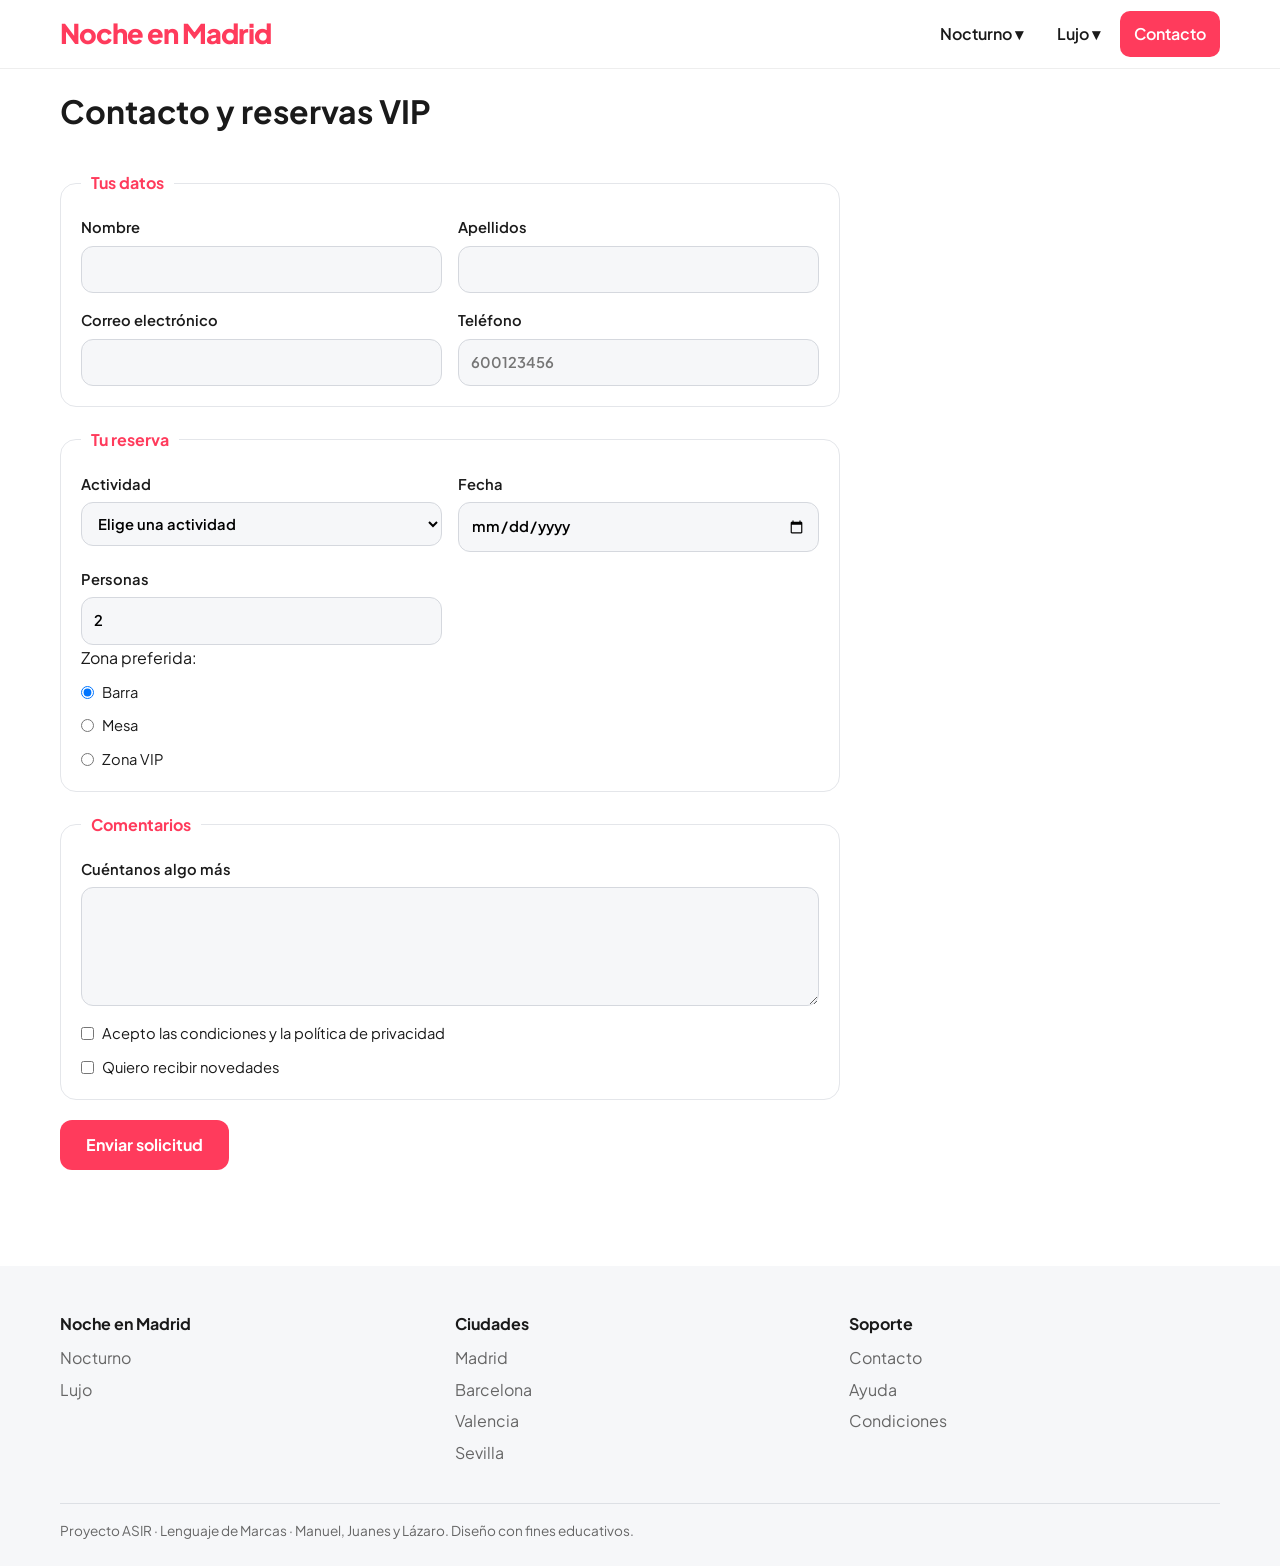
==== contacto.html @ a61d6d26 "Proyecto HTML ASIR" ====
<!DOCTYPE html>
<!--
  ====== IDENTIFICACIÓN DEL APARTADO ======
  Autor / Integrante : Juanes
  Apartado           : Contacto de Contacto y Reservas VIP
  Subapartado        : Contacto HTML5
  Actividad          : Gestión de reservas
  =========================================
-->
<html lang="es">
<head>
  <meta charset="UTF-8">
  <meta name="viewport" content="width=device-width, initial-scale=1">
  <title>Contacto | Noche en Madrid</title>
  <link rel="stylesheet" href="css/styles.css">
</head>
<body>
  <!-- NAVBAR: Flexbox (.navbar .contenedor) + menú desplegable en CSS puro (:hover / :focus-within) -->
  <header class="navbar"><div class="contenedor">
    <a class="logo" href="index.html">Noche en Madrid</a>
    <nav aria-label="Principal"><ul class="menu">
      <li><a href="index.html#nocturno">Nocturno ▾</a><ul class="submenu"><li><a href="eventos/mix-1.html">Taller de mixología clásica</a></li><li><a href="eventos/mix-2.html">Cata de destilados premium</a></li><li><a href="eventos/live-1.html">Cena con jazz en directo</a></li><li><a href="eventos/live-2.html">Noche de rock en directo con cena</a></li></ul></li>
      <li><a href="index.html#lujo">Lujo ▾</a><ul class="submenu"><li><a href="eventos/roof-1.html">Cócteles con vistas a Madrid</a></li><li><a href="eventos/roof-2.html">Atardecer premium con bocados</a></li><li><a href="eventos/cab-1.html">Noche de cabaret y burlesque</a></li><li><a href="eventos/cab-2.html">Club VIP con mesa reservada</a></li></ul></li>

      <li><a class="btn-nav" href="contacto.html">Contacto</a></li>
    </ul></nav>
  </div></header>

  <!--
  ====== IDENTIFICACIÓN DEL APARTADO ======
  Autor / Integrante : Juanes
  Apartado           : Contacto de Contacto y Reservas VIP
  Subapartado        : Contacto HTML5
  Actividad          : Gestión de reservas
  =========================================
-->
  <main class="contenedor">
    <h1>Contacto y reservas VIP</h1>
    <!-- Contacto: fieldset + legend, validación HTML5 (required, email, tel, date) y Grid interno (.campos) -->
    <form action="#" method="post" class="contacto-form">
      <fieldset><legend>Tus datos</legend><div class="campos">
        <label>Nombre<input type="text" name="nombre" required></label>
        <label>Apellidos<input type="text" name="apellidos" required></label>
        <label>Correo electrónico<input type="email" name="email" required></label>
        <label>Teléfono<input type="tel" name="tel" pattern="[0-9]{9}" placeholder="600123456" required></label>
      </div></fieldset>
      <fieldset><legend>Tu reserva</legend><div class="campos">
        <label>Actividad<select name="actividad" required><option value="">Elige una actividad</option><optgroup label="Nocturno"><option>Taller de mixología clásica</option><option>Cata de destilados premium</option><option>Cena con jazz en directo</option><option>Noche de rock en directo con cena</option></optgroup><optgroup label="Lujo"><option>Cócteles con vistas a Madrid</option><option>Atardecer premium con bocados</option><option>Noche de cabaret y burlesque</option><option>Club VIP con mesa reservada</option></optgroup></select></label>
        <label>Fecha<input type="date" name="fecha" required></label>
        <label>Personas<input type="number" name="personas" min="1" max="10" value="2" required></label>
      </div>
      <p>Zona preferida:</p>
      <label class="inline"><input type="radio" name="zona" value="barra" checked> Barra</label>
      <label class="inline"><input type="radio" name="zona" value="mesa"> Mesa</label>
      <label class="inline"><input type="radio" name="zona" value="vip"> Zona VIP</label></fieldset>
      <fieldset><legend>Comentarios</legend>
        <label>Cuéntanos algo más<textarea name="msg" rows="4"></textarea></label>
        <label class="inline"><input type="checkbox" name="condiciones" required> Acepto las condiciones y la política de privacidad</label>
        <label class="inline"><input type="checkbox" name="news"> Quiero recibir novedades</label>
      </fieldset>
      <button class="btn" type="submit">Enviar solicitud</button>
    </form>
  </main>

  <!-- FOOTER: CSS Grid de 3 columnas (.footer-grid); 1 columna en móvil -->
  <footer class="footer"><div class="contenedor">
    <div class="footer-grid">
      <div><h4>Noche en Madrid</h4><ul><li><a href="index.html#nocturno">Nocturno</a></li><li><a href="index.html#lujo">Lujo</a></li></ul></div>
      <div><h4>Ciudades</h4><ul><li>Madrid</li><li>Barcelona</li><li>Valencia</li><li>Sevilla</li></ul></div>
      <div><h4>Soporte</h4><ul><li><a href="contacto.html">Contacto</a></li><li>Ayuda</li><li>Condiciones</li></ul></div>

    </div>
    <p class="creditos">Proyecto ASIR · Lenguaje de Marcas · Manuel, Juanes y Lázaro. Diseño con fines educativos.</p>
  </div></footer>
</body>
</html>
---- css/styles.css ----
/* =====================================================
   Proyecto ASIR · Autor: Juanes
   Solo CSS3 puro (sin JavaScript ni frameworks)
   ===================================================== */
@import url('https://fonts.googleapis.com/css2?family=Plus+Jakarta+Sans:wght@400;600;800&display=swap');

/* Variables: paleta */
:root{--blanco:#FFFFFF;--gris:#F6F7F9;--texto:#1A1A1A;--sec:#666666;--acento:#FF3B5C;--azul:#0070F3;--r:16px;--sombra:0 4px 16px rgba(0,0,0,.08)}
*{box-sizing:border-box;margin:0;padding:0}
body{font-family:'Plus Jakarta Sans',sans-serif;color:var(--texto);background:var(--blanco);line-height:1.6}
img{max-width:100%;display:block}
a{color:inherit;text-decoration:none}
ul{list-style:none}
h1,h2,h3,h4{line-height:1.2;margin-bottom:12px}
.contenedor{width:min(1160px,92%);margin-inline:auto}

/* NAVBAR · FLEXBOX: logo a la izquierda, menú a la derecha */
.navbar{position:sticky;top:0;z-index:50;background:var(--blanco);box-shadow:0 1px 0 #eee}
.navbar .contenedor{display:flex;align-items:center;justify-content:space-between;min-height:68px}
.logo{font-weight:800;font-size:1.7rem;color:var(--acento);letter-spacing:-1px}
.menu{display:flex;align-items:center;gap:6px}
.menu>li{position:relative}
.menu a{display:block;padding:10px 14px;border-radius:10px;font-weight:600;transition:all .3s ease}
.menu a:hover{background:var(--gris);color:var(--acento)}
.menu a.btn-nav{background:var(--acento);color:#fff}
.menu a.btn-nav:hover{background:#e0294a;color:#fff}
/* MENÚ DESPLEGABLE: submenú oculto que aparece con :hover y :focus-within (accesible con teclado) */
.submenu{position:absolute;top:100%;left:0;min-width:270px;background:#fff;border-radius:12px;box-shadow:var(--sombra);padding:8px;opacity:0;visibility:hidden;transform:translateY(8px);transition:all .3s ease}
.menu li:hover>.submenu,.menu li:focus-within>.submenu{opacity:1;visibility:visible;transform:none}

/* ANIMACIONES @keyframes: aparición suave y pulso del badge "Destacado" */
@keyframes fadeInUp{from{opacity:0;transform:translateY(24px)}to{opacity:1;transform:none}}
@keyframes pulso{0%,100%{box-shadow:0 0 0 0 rgba(255,59,92,.5)}50%{box-shadow:0 0 0 10px rgba(255,59,92,0)}}

/* PARALLAX: la imagen queda fija (background-attachment: fixed) mientras el contenido se desplaza */
.parallax{min-height:75vh;display:flex;align-items:center;color:#fff;
  background-image:linear-gradient(rgba(0,0,0,.55),rgba(0,0,0,.55)),url('https://images.unsplash.com/photo-1514362545857-3bc16c4c7d1b?auto=format&fit=crop&w=1600&q=80');
  background-attachment:fixed;background-position:center;background-size:cover;background-color:#222}
.parallax h1{font-size:clamp(2rem,6vw,3.8rem);font-weight:800;animation:fadeInUp .9s ease both}
.parallax p{font-size:1.15rem;margin-bottom:24px;max-width:520px}

/* Botones y badges */
.btn{display:inline-block;background:var(--acento);color:#fff;padding:12px 26px;border:0;border-radius:12px;font:inherit;font-weight:700;cursor:pointer;transition:all .3s ease}
.btn:hover{background:#e0294a;transform:translateY(-3px);box-shadow:0 8px 18px rgba(255,59,92,.35)}
.badge{display:inline-block;padding:4px 12px;border-radius:999px;background:var(--acento);color:#fff;font-size:.78rem;font-weight:700}
.badge.azul{background:var(--azul)}
.destacado{animation:pulso 2s infinite}

/* PORTADA · CSS GRID: tarjetas de 2 columnas por subapartado */
.bloque{padding:48px 0 8px}
.bloque h2{font-size:2rem}
.bloque h3{margin:28px 0 16px;color:var(--sec)}
.grid{display:grid;grid-template-columns:repeat(2,1fr);gap:24px}
.card{background:#fff;border-radius:var(--r);box-shadow:var(--sombra);overflow:hidden;transition:all .3s ease}
.card:hover{transform:translateY(-5px);box-shadow:0 14px 30px rgba(0,0,0,.14)}
.card img{width:100%;height:210px;object-fit:cover;background:var(--gris)}
.card-body{padding:18px}
.card-body p{color:var(--sec)}

/* PÁGINAS DE EVENTO · GRID 2 columnas: contenido + tarjeta lateral sticky */
.migas{display:flex;flex-wrap:wrap;gap:8px;padding:20px 0;font-size:.9rem;color:var(--sec)}
.migas li+li::before{content:">";margin-right:8px}
.migas a:hover{color:var(--acento)}
.detalle{display:grid;grid-template-columns:2fr 1fr;gap:32px;align-items:start;padding-bottom:48px}
.contenido section{margin-top:32px}
.contenido h1{font-size:2.2rem;margin-top:16px}
.lead{color:var(--sec);font-size:1.1rem}
/* CARRUSEL CSS PURO: Flexbox + scroll horizontal con scroll-snap */
.carrusel{display:flex;gap:12px;overflow-x:auto;scroll-snap-type:x mandatory;border-radius:var(--r);margin-bottom:8px}
.carrusel img{flex:0 0 100%;height:420px;object-fit:cover;scroll-snap-align:center;background:var(--gris)}
.pista{font-size:.85rem;color:var(--sec);margin-bottom:12px}
.disfrutar{display:grid;grid-template-columns:repeat(2,1fr);gap:12px}
.disfrutar li{background:var(--gris);padding:14px;border-radius:12px;transition:all .3s ease}
.disfrutar li:hover{transform:translateY(-3px);box-shadow:var(--sombra)}
.info{display:grid;grid-template-columns:repeat(2,1fr);gap:12px}
.info div{background:var(--gris);padding:14px;border-radius:12px}
.mapa iframe{width:100%;height:350px;border:0;border-radius:var(--r);margin-top:12px}
.resumen{position:sticky;top:90px;background:#fff;border-radius:var(--r);box-shadow:var(--sombra);padding:24px}
.resumen .btn{display:block;text-align:center;margin-top:16px}
.precio{font-size:2rem;font-weight:800}
.nota{color:var(--sec);font-size:.85rem}

/* Contacto */
.contacto-form{padding:16px 0 48px;max-width:780px}
.contacto-form h1,main>h1{margin:24px 0}
fieldset{border:1px solid #e4e6ea;border-radius:var(--r);padding:20px;margin-bottom:20px}
legend{padding:0 10px;font-weight:700;color:var(--acento)}
.campos{display:grid;grid-template-columns:repeat(2,1fr);gap:16px}
label{display:block;font-weight:600;font-size:.92rem}
input,select,textarea{width:100%;margin-top:6px;padding:11px 12px;border:1px solid #d5d8de;border-radius:12px;font:inherit;background:var(--gris);transition:all .3s ease}
input:focus,select:focus,textarea:focus{outline:2px solid var(--azul);background:#fff}
label.inline{display:flex;align-items:center;gap:8px;margin-top:10px;font-weight:400}
label.inline input{width:auto;margin:0}

/* FOOTER · GRID de 4 columnas */
.footer{background:var(--gris);padding:48px 0 24px;margin-top:48px}
.footer-grid{display:grid;grid-template-columns:repeat(3,1fr);gap:24px}
.footer h4{margin-bottom:12px}
.footer li{color:var(--sec);margin-bottom:6px}
.footer a:hover{color:var(--acento)}
.creditos{margin-top:32px;padding-top:16px;border-top:1px solid #dde0e5;color:var(--sec);font-size:.85rem}

/* MEDIA QUERIES · TABLET (≤992px): detalle y footer se reorganizan */
@media (max-width:992px){
  .detalle{grid-template-columns:1fr}
  .resumen{position:static}
  .footer-grid{grid-template-columns:repeat(3,1fr)}
  .carrusel img{height:340px}
}
/* MEDIA QUERIES · MÓVIL (≤600px): todo a 1 columna, menú vertical y mapas más bajos */
@media (max-width:600px){
  .navbar .contenedor{flex-direction:column;padding:10px 0}
  .menu{flex-wrap:wrap;justify-content:center}
  .submenu{display:none}               /* en móvil se navega desde las tarjetas */
  .grid,.disfrutar,.info,.campos,.footer-grid{grid-template-columns:1fr}
  .parallax{background-attachment:scroll} /* el parallax fijo falla en móviles */
  .carrusel img{height:240px}
  .mapa iframe{height:260px}
}
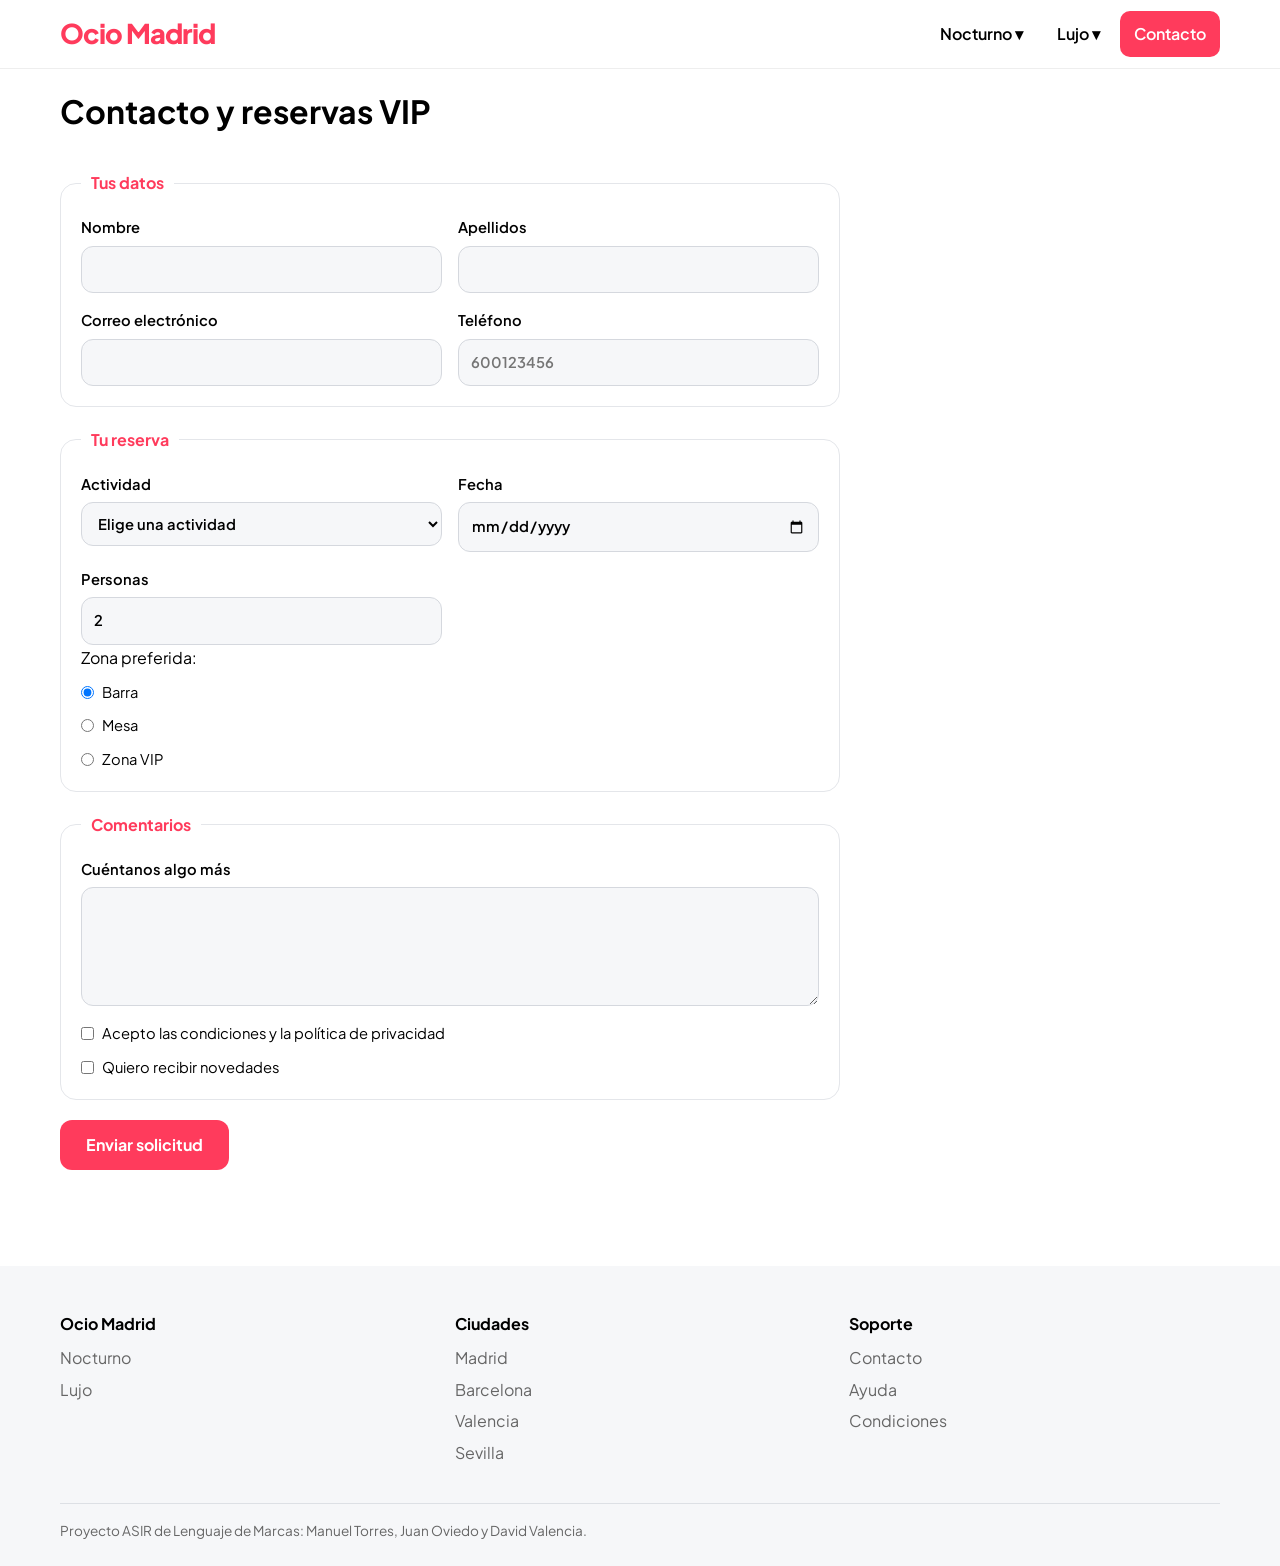
==== commit 96a14a1b: "Correcciones" ====
--- a/contacto.html
+++ b/contacto.html
@@ -1,42 +1,27 @@
+<!-- Este es el formulario de contacto con sus respectivas validaciones para la tarea -->
 <!DOCTYPE html>
-<!--
-  ====== IDENTIFICACIÓN DEL APARTADO ======
-  Autor / Integrante : Juanes
-  Apartado           : Contacto de Contacto y Reservas VIP
-  Subapartado        : Contacto HTML5
-  Actividad          : Gestión de reservas
-  =========================================
--->
 <html lang="es">
 <head>
   <meta charset="UTF-8">
   <meta name="viewport" content="width=device-width, initial-scale=1">
-  <title>Contacto | Noche en Madrid</title>
+  <title>Contacto | Ocio Madrid</title>
   <link rel="stylesheet" href="css/styles.css">
 </head>
 <body>
-  <!-- NAVBAR: Flexbox (.navbar .contenedor) + menú desplegable en CSS puro (:hover / :focus-within) -->
+  <!-- NAVBAR con hover y lo solicitado -->
   <header class="navbar"><div class="contenedor">
-    <a class="logo" href="index.html">Noche en Madrid</a>
+    <a class="logo" href="index.html">Ocio Madrid</a>
     <nav aria-label="Principal"><ul class="menu">
-      <li><a href="index.html#nocturno">Nocturno ▾</a><ul class="submenu"><li><a href="eventos/mix-1.html">Taller de mixología clásica</a></li><li><a href="eventos/mix-2.html">Cata de destilados premium</a></li><li><a href="eventos/live-1.html">Cena con jazz en directo</a></li><li><a href="eventos/live-2.html">Noche de rock en directo con cena</a></li></ul></li>
+      <li><a href="index.html#nocturno">Nocturno ▾</a><ul class="submenu"><li><a href="eventos/mix-1.html">Taller de 3 cócteles + 1 cóctel en Museo Chicote</a></li><li><a href="eventos/mix-2.html">Cata de destilados premium</a></li><li><a href="eventos/live-1.html">Cena con jazz en directo</a></li><li><a href="eventos/live-2.html">Noche de rock en directo con cena</a></li></ul></li>
       <li><a href="index.html#lujo">Lujo ▾</a><ul class="submenu"><li><a href="eventos/roof-1.html">Cócteles con vistas a Madrid</a></li><li><a href="eventos/roof-2.html">Atardecer premium con bocados</a></li><li><a href="eventos/cab-1.html">Noche de cabaret y burlesque</a></li><li><a href="eventos/cab-2.html">Club VIP con mesa reservada</a></li></ul></li>
 
       <li><a class="btn-nav" href="contacto.html">Contacto</a></li>
     </ul></nav>
   </div></header>
 
-  <!--
-  ====== IDENTIFICACIÓN DEL APARTADO ======
-  Autor / Integrante : Juanes
-  Apartado           : Contacto de Contacto y Reservas VIP
-  Subapartado        : Contacto HTML5
-  Actividad          : Gestión de reservas
-  =========================================
--->
   <main class="contenedor">
     <h1>Contacto y reservas VIP</h1>
-    <!-- Contacto: fieldset + legend, validación HTML5 (required, email, tel, date) y Grid interno (.campos) -->
+    <!-- Aqui es la solicitud de la información del formulario. No hace nada, no envia a ningun lugar, pero valida que esten los campos correctamente completados -->
     <form action="#" method="post" class="contacto-form">
       <fieldset><legend>Tus datos</legend><div class="campos">
         <label>Nombre<input type="text" name="nombre" required></label>
@@ -45,7 +30,7 @@
         <label>Teléfono<input type="tel" name="tel" pattern="[0-9]{9}" placeholder="600123456" required></label>
       </div></fieldset>
       <fieldset><legend>Tu reserva</legend><div class="campos">
-        <label>Actividad<select name="actividad" required><option value="">Elige una actividad</option><optgroup label="Nocturno"><option>Taller de mixología clásica</option><option>Cata de destilados premium</option><option>Cena con jazz en directo</option><option>Noche de rock en directo con cena</option></optgroup><optgroup label="Lujo"><option>Cócteles con vistas a Madrid</option><option>Atardecer premium con bocados</option><option>Noche de cabaret y burlesque</option><option>Club VIP con mesa reservada</option></optgroup></select></label>
+        <label>Actividad<select name="actividad" required><option value="">Elige una actividad</option><optgroup label="Nocturno"><option>Taller de 3 cócteles + 1 cóctel en Museo Chicote</option><option>Cata de destilados premium</option><option>Cena con jazz en directo</option><option>Noche de rock en directo con cena</option></optgroup><optgroup label="Lujo"><option>Cócteles con vistas a Madrid</option><option>Atardecer premium con bocados</option><option>Noche de cabaret y burlesque</option><option>Club VIP con mesa reservada</option></optgroup></select></label>
         <label>Fecha<input type="date" name="fecha" required></label>
         <label>Personas<input type="number" name="personas" min="1" max="10" value="2" required></label>
       </div>
@@ -62,15 +47,15 @@
     </form>
   </main>
 
-  <!-- FOOTER: CSS Grid de 3 columnas (.footer-grid); 1 columna en móvil -->
+  <!-- FOOTER igual que en el resto de páginas -->
   <footer class="footer"><div class="contenedor">
     <div class="footer-grid">
-      <div><h4>Noche en Madrid</h4><ul><li><a href="index.html#nocturno">Nocturno</a></li><li><a href="index.html#lujo">Lujo</a></li></ul></div>
+      <div><h4>Ocio Madrid</h4><ul><li><a href="index.html#nocturno">Nocturno</a></li><li><a href="index.html#lujo">Lujo</a></li></ul></div>
       <div><h4>Ciudades</h4><ul><li>Madrid</li><li>Barcelona</li><li>Valencia</li><li>Sevilla</li></ul></div>
       <div><h4>Soporte</h4><ul><li><a href="contacto.html">Contacto</a></li><li>Ayuda</li><li>Condiciones</li></ul></div>
 
     </div>
-    <p class="creditos">Proyecto ASIR · Lenguaje de Marcas · Manuel, Juanes y Lázaro. Diseño con fines educativos.</p>
+    <p class="creditos">Proyecto ASIR de Lenguaje de Marcas: Manuel Torres, Juan Oviedo y David Valencia.</p>
   </div></footer>
 </body>
-</html>
+</html>
--- a/css/styles.css
+++ b/css/styles.css
@@ -1,119 +1,557 @@
-/* =====================================================
-   Proyecto ASIR · Autor: Juanes
-   Solo CSS3 puro (sin JavaScript ni frameworks)
-   ===================================================== */
 @import url('https://fonts.googleapis.com/css2?family=Plus+Jakarta+Sans:wght@400;600;800&display=swap');
 
-/* Variables: paleta */
-:root{--blanco:#FFFFFF;--gris:#F6F7F9;--texto:#1A1A1A;--sec:#666666;--acento:#FF3B5C;--azul:#0070F3;--r:16px;--sombra:0 4px 16px rgba(0,0,0,.08)}
-*{box-sizing:border-box;margin:0;padding:0}
-body{font-family:'Plus Jakarta Sans',sans-serif;color:var(--texto);background:var(--blanco);line-height:1.6}
-img{max-width:100%;display:block}
-a{color:inherit;text-decoration:none}
-ul{list-style:none}
-h1,h2,h3,h4{line-height:1.2;margin-bottom:12px}
-.contenedor{width:min(1160px,92%);margin-inline:auto}
-
-/* NAVBAR · FLEXBOX: logo a la izquierda, menú a la derecha */
-.navbar{position:sticky;top:0;z-index:50;background:var(--blanco);box-shadow:0 1px 0 #eee}
-.navbar .contenedor{display:flex;align-items:center;justify-content:space-between;min-height:68px}
-.logo{font-weight:800;font-size:1.7rem;color:var(--acento);letter-spacing:-1px}
-.menu{display:flex;align-items:center;gap:6px}
-.menu>li{position:relative}
-.menu a{display:block;padding:10px 14px;border-radius:10px;font-weight:600;transition:all .3s ease}
-.menu a:hover{background:var(--gris);color:var(--acento)}
-.menu a.btn-nav{background:var(--acento);color:#fff}
-.menu a.btn-nav:hover{background:#e0294a;color:#fff}
-/* MENÚ DESPLEGABLE: submenú oculto que aparece con :hover y :focus-within (accesible con teclado) */
-.submenu{position:absolute;top:100%;left:0;min-width:270px;background:#fff;border-radius:12px;box-shadow:var(--sombra);padding:8px;opacity:0;visibility:hidden;transform:translateY(8px);transition:all .3s ease}
-.menu li:hover>.submenu,.menu li:focus-within>.submenu{opacity:1;visibility:visible;transform:none}
-
-/* ANIMACIONES @keyframes: aparición suave y pulso del badge "Destacado" */
-@keyframes fadeInUp{from{opacity:0;transform:translateY(24px)}to{opacity:1;transform:none}}
-@keyframes pulso{0%,100%{box-shadow:0 0 0 0 rgba(255,59,92,.5)}50%{box-shadow:0 0 0 10px rgba(255,59,92,0)}}
-
-/* PARALLAX: la imagen queda fija (background-attachment: fixed) mientras el contenido se desplaza */
-.parallax{min-height:75vh;display:flex;align-items:center;color:#fff;
-  background-image:linear-gradient(rgba(0,0,0,.55),rgba(0,0,0,.55)),url('https://images.unsplash.com/photo-1514362545857-3bc16c4c7d1b?auto=format&fit=crop&w=1600&q=80');
-  background-attachment:fixed;background-position:center;background-size:cover;background-color:#222}
-.parallax h1{font-size:clamp(2rem,6vw,3.8rem);font-weight:800;animation:fadeInUp .9s ease both}
-.parallax p{font-size:1.15rem;margin-bottom:24px;max-width:520px}
+/* Variables de la paleta de colores */
+:root {
+  --blanco: #FFFFFF;
+  --gris: #F6F7F9;
+  --texto: #000000;
+  --sec: #666666;
+  --acento: #FF3B5C;
+  --azul: #0070F3;
+  --r: 16px;
+  --sombra: 0 4px 16px rgba(0, 0, 0, .08)
+}
+
+* {
+  box-sizing: border-box;
+  margin: 0;
+  padding: 0
+}
+
+body {
+  font-family: 'Plus Jakarta Sans', sans-serif;
+  color: var(--texto);
+  background: var(--blanco);
+  line-height: 1.6
+}
+
+img {
+  max-width: 100%;
+  display: block
+}
+
+a {
+  color: inherit;
+  text-decoration: none
+}
+
+ul {
+  list-style: none
+}
+
+h1,
+h2,
+h3,
+h4 {
+  line-height: 1.2;
+  margin-bottom: 12px
+}
+
+.contenedor {
+  width: min(1160px, 92%);
+  margin-inline: auto
+}
+
+/* NAVBAR y FLEXBOX: Logo a la izquierda, menú a la derecha */
+.navbar {
+  position: sticky;
+  top: 0;
+  z-index: 50;
+  background: var(--blanco);
+  box-shadow: 0 1px 0 #eee
+}
+
+.navbar .contenedor {
+  display: flex;
+  align-items: center;
+  justify-content: space-between;
+  min-height: 68px
+}
+
+.logo {
+  font-weight: 800;
+  font-size: 1.7rem;
+  color: var(--acento);
+  letter-spacing: -1px
+}
+
+.menu {
+  display: flex;
+  align-items: center;
+  gap: 6px
+}
+
+.menu>li {
+  position: relative
+}
+
+.menu a {
+  display: block;
+  padding: 10px 14px;
+  border-radius: 10px;
+  font-weight: 600;
+  transition: all .3s ease
+}
+
+.menu a:hover {
+  background: var(--gris);
+  color: var(--acento)
+}
+
+.menu a.btn-nav {
+  background: var(--acento);
+  color: #fff
+}
+
+.menu a.btn-nav:hover {
+  background: #e0294a;
+  color: #fff
+}
+
+/* MENÚ DESPLEGABLE con submenú oculto y hover */
+.submenu {
+  position: absolute;
+  top: 100%;
+  left: 0;
+  min-width: 270px;
+  background: #fff;
+  border-radius: 12px;
+  box-shadow: var(--sombra);
+  padding: 8px;
+  opacity: 0;
+  visibility: hidden;
+  transform: translateY(8px);
+  transition: all .3s ease
+}
+
+.menu li:hover>.submenu,
+.menu li:focus-within>.submenu {
+  opacity: 1;
+  visibility: visible;
+  transform: none
+}
+
+/* ANIMACIONES @keyframes*/
+@keyframes fadeInUp {
+  from {
+    opacity: 0;
+    transform: translateY(24px)
+  }
+
+  to {
+    opacity: 1;
+    transform: none
+  }
+}
+
+@keyframes pulso {
+
+  0%,
+  100% {
+    box-shadow: 0 0 0 0 rgba(255, 59, 92, .5)
+  }
+
+  50% {
+    box-shadow: 0 0 0 10px rgba(255, 59, 92, 0)
+  }
+}
+
+/* PARALLAX que es que la imagen queda fija en el background mientras el contenido se desplaza */
+.parallax {
+  min-height: 75vh;
+  display: flex;
+  align-items: center;
+  color: #fff;
+  background-image: linear-gradient(rgba(0, 0, 0, .55), rgba(0, 0, 0, .55)), url('https://images.unsplash.com/photo-1514362545857-3bc16c4c7d1b?auto=format&fit=crop&w=1600&q=80');
+  background-attachment: fixed;
+  background-position: center;
+  background-size: cover;
+  background-color: #222
+}
+
+.parallax h1 {
+  font-size: clamp(2rem, 6vw, 3.8rem);
+  font-weight: 800;
+  animation: fadeInUp .9s ease both
+}
+
+.parallax p {
+  font-size: 1.15rem;
+  margin-bottom: 24px;
+  max-width: 520px
+}
 
 /* Botones y badges */
-.btn{display:inline-block;background:var(--acento);color:#fff;padding:12px 26px;border:0;border-radius:12px;font:inherit;font-weight:700;cursor:pointer;transition:all .3s ease}
-.btn:hover{background:#e0294a;transform:translateY(-3px);box-shadow:0 8px 18px rgba(255,59,92,.35)}
-.badge{display:inline-block;padding:4px 12px;border-radius:999px;background:var(--acento);color:#fff;font-size:.78rem;font-weight:700}
-.badge.azul{background:var(--azul)}
-.destacado{animation:pulso 2s infinite}
-
-/* PORTADA · CSS GRID: tarjetas de 2 columnas por subapartado */
-.bloque{padding:48px 0 8px}
-.bloque h2{font-size:2rem}
-.bloque h3{margin:28px 0 16px;color:var(--sec)}
-.grid{display:grid;grid-template-columns:repeat(2,1fr);gap:24px}
-.card{background:#fff;border-radius:var(--r);box-shadow:var(--sombra);overflow:hidden;transition:all .3s ease}
-.card:hover{transform:translateY(-5px);box-shadow:0 14px 30px rgba(0,0,0,.14)}
-.card img{width:100%;height:210px;object-fit:cover;background:var(--gris)}
-.card-body{padding:18px}
-.card-body p{color:var(--sec)}
-
-/* PÁGINAS DE EVENTO · GRID 2 columnas: contenido + tarjeta lateral sticky */
-.migas{display:flex;flex-wrap:wrap;gap:8px;padding:20px 0;font-size:.9rem;color:var(--sec)}
-.migas li+li::before{content:">";margin-right:8px}
-.migas a:hover{color:var(--acento)}
-.detalle{display:grid;grid-template-columns:2fr 1fr;gap:32px;align-items:start;padding-bottom:48px}
-.contenido section{margin-top:32px}
-.contenido h1{font-size:2.2rem;margin-top:16px}
-.lead{color:var(--sec);font-size:1.1rem}
-/* CARRUSEL CSS PURO: Flexbox + scroll horizontal con scroll-snap */
-.carrusel{display:flex;gap:12px;overflow-x:auto;scroll-snap-type:x mandatory;border-radius:var(--r);margin-bottom:8px}
-.carrusel img{flex:0 0 100%;height:420px;object-fit:cover;scroll-snap-align:center;background:var(--gris)}
-.pista{font-size:.85rem;color:var(--sec);margin-bottom:12px}
-.disfrutar{display:grid;grid-template-columns:repeat(2,1fr);gap:12px}
-.disfrutar li{background:var(--gris);padding:14px;border-radius:12px;transition:all .3s ease}
-.disfrutar li:hover{transform:translateY(-3px);box-shadow:var(--sombra)}
-.info{display:grid;grid-template-columns:repeat(2,1fr);gap:12px}
-.info div{background:var(--gris);padding:14px;border-radius:12px}
-.mapa iframe{width:100%;height:350px;border:0;border-radius:var(--r);margin-top:12px}
-.resumen{position:sticky;top:90px;background:#fff;border-radius:var(--r);box-shadow:var(--sombra);padding:24px}
-.resumen .btn{display:block;text-align:center;margin-top:16px}
-.precio{font-size:2rem;font-weight:800}
-.nota{color:var(--sec);font-size:.85rem}
+.btn {
+  display: inline-block;
+  background: var(--acento);
+  color: #fff;
+  padding: 12px 26px;
+  border: 0;
+  border-radius: 12px;
+  font: inherit;
+  font-weight: 700;
+  cursor: pointer;
+  transition: all .3s ease
+}
+
+.btn:hover {
+  background: #e0294a;
+  transform: translateY(-3px);
+  box-shadow: 0 8px 18px rgba(255, 59, 92, .35)
+}
+
+.badge {
+  display: inline-block;
+  padding: 4px 12px;
+  border-radius: 999px;
+  background: var(--acento);
+  color: #fff;
+  font-size: .78rem;
+  font-weight: 700
+}
+
+.badge.azul {
+  background: var(--azul)
+}
+
+.destacado {
+  animation: pulso 2s infinite
+}
+
+/* PORTADA */
+.bloque {
+  padding: 48px 0 8px
+}
+
+.bloque h2 {
+  font-size: 2rem
+}
+
+.bloque h3 {
+  margin: 28px 0 16px;
+  color: var(--sec)
+}
+
+.grid {
+  display: grid;
+  grid-template-columns: repeat(2, 1fr);
+  gap: 24px
+}
+
+.card {
+  background: #fff;
+  border-radius: var(--r);
+  box-shadow: var(--sombra);
+  overflow: hidden;
+  transition: all .3s ease
+}
+
+.card:hover {
+  transform: translateY(-5px);
+  box-shadow: 0 14px 30px rgba(0, 0, 0, .14)
+}
+
+.card img {
+  width: 100%;
+  height: 210px;
+  object-fit: cover;
+  background: var(--gris)
+}
+
+.card-body {
+  padding: 18px
+}
+
+.card-body p {
+  color: var(--sec)
+}
+
+/* PÁGINAS DE EVENTO */
+.migas {
+  display: flex;
+  flex-wrap: wrap;
+  gap: 8px;
+  padding: 20px 0;
+  font-size: .9rem;
+  color: var(--sec)
+}
+
+.migas li+li::before {
+  content: ">";
+  margin-right: 8px
+}
+
+.migas a:hover {
+  color: var(--acento)
+}
+
+.detalle {
+  display: grid;
+  grid-template-columns: 2fr 1fr;
+  gap: 32px;
+  align-items: start;
+  padding-bottom: 48px
+}
+
+.contenido section {
+  margin-top: 32px
+}
+
+.contenido h1 {
+  font-size: 2.2rem;
+  margin-top: 16px
+}
+
+.lead {
+  color: var(--sec);
+  font-size: 1.1rem
+}
+
+/* CARRUSEL con CSS Flexbox y scroll horizontal con scroll snap */
+.carrusel {
+  display: flex;
+  gap: 12px;
+  overflow-x: auto;
+  scroll-snap-type: x mandatory;
+  border-radius: var(--r);
+  margin-bottom: 8px
+}
+
+.carrusel img {
+  flex: 0 0 100%;
+  height: 420px;
+  object-fit: cover;
+  scroll-snap-align: center;
+  background: var(--gris)
+}
+
+.pista {
+  font-size: .85rem;
+  color: var(--sec);
+  margin-bottom: 12px
+}
+
+.disfrutar {
+  display: grid;
+  grid-template-columns: repeat(2, 1fr);
+  gap: 12px
+}
+
+.disfrutar li {
+  background: var(--gris);
+  padding: 14px;
+  border-radius: 12px;
+  transition: all .3s ease
+}
+
+.disfrutar li:hover {
+  transform: translateY(-3px);
+  box-shadow: var(--sombra)
+}
+
+.info {
+  display: grid;
+  grid-template-columns: repeat(2, 1fr);
+  gap: 12px
+}
+
+.info div {
+  background: var(--gris);
+  padding: 14px;
+  border-radius: 12px
+}
+
+.mapa iframe {
+  width: 100%;
+  height: 350px;
+  border: 0;
+  border-radius: var(--r);
+  margin-top: 12px
+}
+
+.resumen {
+  position: sticky;
+  top: 90px;
+  background: #fff;
+  border-radius: var(--r);
+  box-shadow: var(--sombra);
+  padding: 24px
+}
+
+.resumen .btn {
+  display: block;
+  text-align: center;
+  margin-top: 16px
+}
+
+.precio {
+  font-size: 2rem;
+  font-weight: 800
+}
+
+.nota {
+  color: var(--sec);
+  font-size: .85rem
+}
 
 /* Contacto */
-.contacto-form{padding:16px 0 48px;max-width:780px}
-.contacto-form h1,main>h1{margin:24px 0}
-fieldset{border:1px solid #e4e6ea;border-radius:var(--r);padding:20px;margin-bottom:20px}
-legend{padding:0 10px;font-weight:700;color:var(--acento)}
-.campos{display:grid;grid-template-columns:repeat(2,1fr);gap:16px}
-label{display:block;font-weight:600;font-size:.92rem}
-input,select,textarea{width:100%;margin-top:6px;padding:11px 12px;border:1px solid #d5d8de;border-radius:12px;font:inherit;background:var(--gris);transition:all .3s ease}
-input:focus,select:focus,textarea:focus{outline:2px solid var(--azul);background:#fff}
-label.inline{display:flex;align-items:center;gap:8px;margin-top:10px;font-weight:400}
-label.inline input{width:auto;margin:0}
-
-/* FOOTER · GRID de 4 columnas */
-.footer{background:var(--gris);padding:48px 0 24px;margin-top:48px}
-.footer-grid{display:grid;grid-template-columns:repeat(3,1fr);gap:24px}
-.footer h4{margin-bottom:12px}
-.footer li{color:var(--sec);margin-bottom:6px}
-.footer a:hover{color:var(--acento)}
-.creditos{margin-top:32px;padding-top:16px;border-top:1px solid #dde0e5;color:var(--sec);font-size:.85rem}
-
-/* MEDIA QUERIES · TABLET (≤992px): detalle y footer se reorganizan */
-@media (max-width:992px){
-  .detalle{grid-template-columns:1fr}
-  .resumen{position:static}
-  .footer-grid{grid-template-columns:repeat(3,1fr)}
-  .carrusel img{height:340px}
-}
-/* MEDIA QUERIES · MÓVIL (≤600px): todo a 1 columna, menú vertical y mapas más bajos */
-@media (max-width:600px){
-  .navbar .contenedor{flex-direction:column;padding:10px 0}
-  .menu{flex-wrap:wrap;justify-content:center}
-  .submenu{display:none}               /* en móvil se navega desde las tarjetas */
-  .grid,.disfrutar,.info,.campos,.footer-grid{grid-template-columns:1fr}
-  .parallax{background-attachment:scroll} /* el parallax fijo falla en móviles */
-  .carrusel img{height:240px}
-  .mapa iframe{height:260px}
-}
+.contacto-form {
+  padding: 16px 0 48px;
+  max-width: 780px
+}
+
+.contacto-form h1,
+main>h1 {
+  margin: 24px 0
+}
+
+fieldset {
+  border: 1px solid #e4e6ea;
+  border-radius: var(--r);
+  padding: 20px;
+  margin-bottom: 20px
+}
+
+legend {
+  padding: 0 10px;
+  font-weight: 700;
+  color: var(--acento)
+}
+
+.campos {
+  display: grid;
+  grid-template-columns: repeat(2, 1fr);
+  gap: 16px
+}
+
+label {
+  display: block;
+  font-weight: 600;
+  font-size: .92rem
+}
+
+input,
+select,
+textarea {
+  width: 100%;
+  margin-top: 6px;
+  padding: 11px 12px;
+  border: 1px solid #d5d8de;
+  border-radius: 12px;
+  font: inherit;
+  background: var(--gris);
+  transition: all .3s ease
+}
+
+input:focus,
+select:focus,
+textarea:focus {
+  outline: 2px solid var(--azul);
+  background: #fff
+}
+
+label.inline {
+  display: flex;
+  align-items: center;
+  gap: 8px;
+  margin-top: 10px;
+  font-weight: 400
+}
+
+label.inline input {
+  width: auto;
+  margin: 0
+}
+
+/* FOOTER */
+.footer {
+  background: var(--gris);
+  padding: 48px 0 24px;
+  margin-top: 48px
+}
+
+.footer-grid {
+  display: grid;
+  grid-template-columns: repeat(3, 1fr);
+  gap: 24px
+}
+
+.footer h4 {
+  margin-bottom: 12px
+}
+
+.footer li {
+  color: var(--sec);
+  margin-bottom: 6px
+}
+
+.footer a:hover {
+  color: var(--acento)
+}
+
+.creditos {
+  margin-top: 32px;
+  padding-top: 16px;
+  border-top: 1px solid #dde0e5;
+  color: var(--sec);
+  font-size: .85rem
+}
+
+/* Todo lo responsive */
+@media (max-width:992px) {
+  .detalle {
+    grid-template-columns: 1fr
+  }
+
+  .resumen {
+    position: static
+  }
+
+  .footer-grid {
+    grid-template-columns: repeat(3, 1fr)
+  }
+
+  .carrusel img {
+    height: 340px
+  }
+}
+
+/* responsive para */
+@media (max-width:600px) {
+  .navbar .contenedor {
+    flex-direction: column;
+    padding: 10px 0
+  }
+
+  .menu {
+    flex-wrap: wrap;
+    justify-content: center
+  }
+
+  .submenu {
+    display: none
+  }
+
+  /* en móvil se navega desde las tarjetas */
+  .grid,
+  .disfrutar,
+  .info,
+  .campos,
+  .footer-grid {
+    grid-template-columns: 1fr
+  }
+
+  .parallax {
+    background-attachment: scroll
+  }
+
+  /* el parallax fijo falla en móviles */
+  .carrusel img {
+    height: 240px
+  }
+
+  .mapa iframe {
+    height: 260px
+  }
+}
